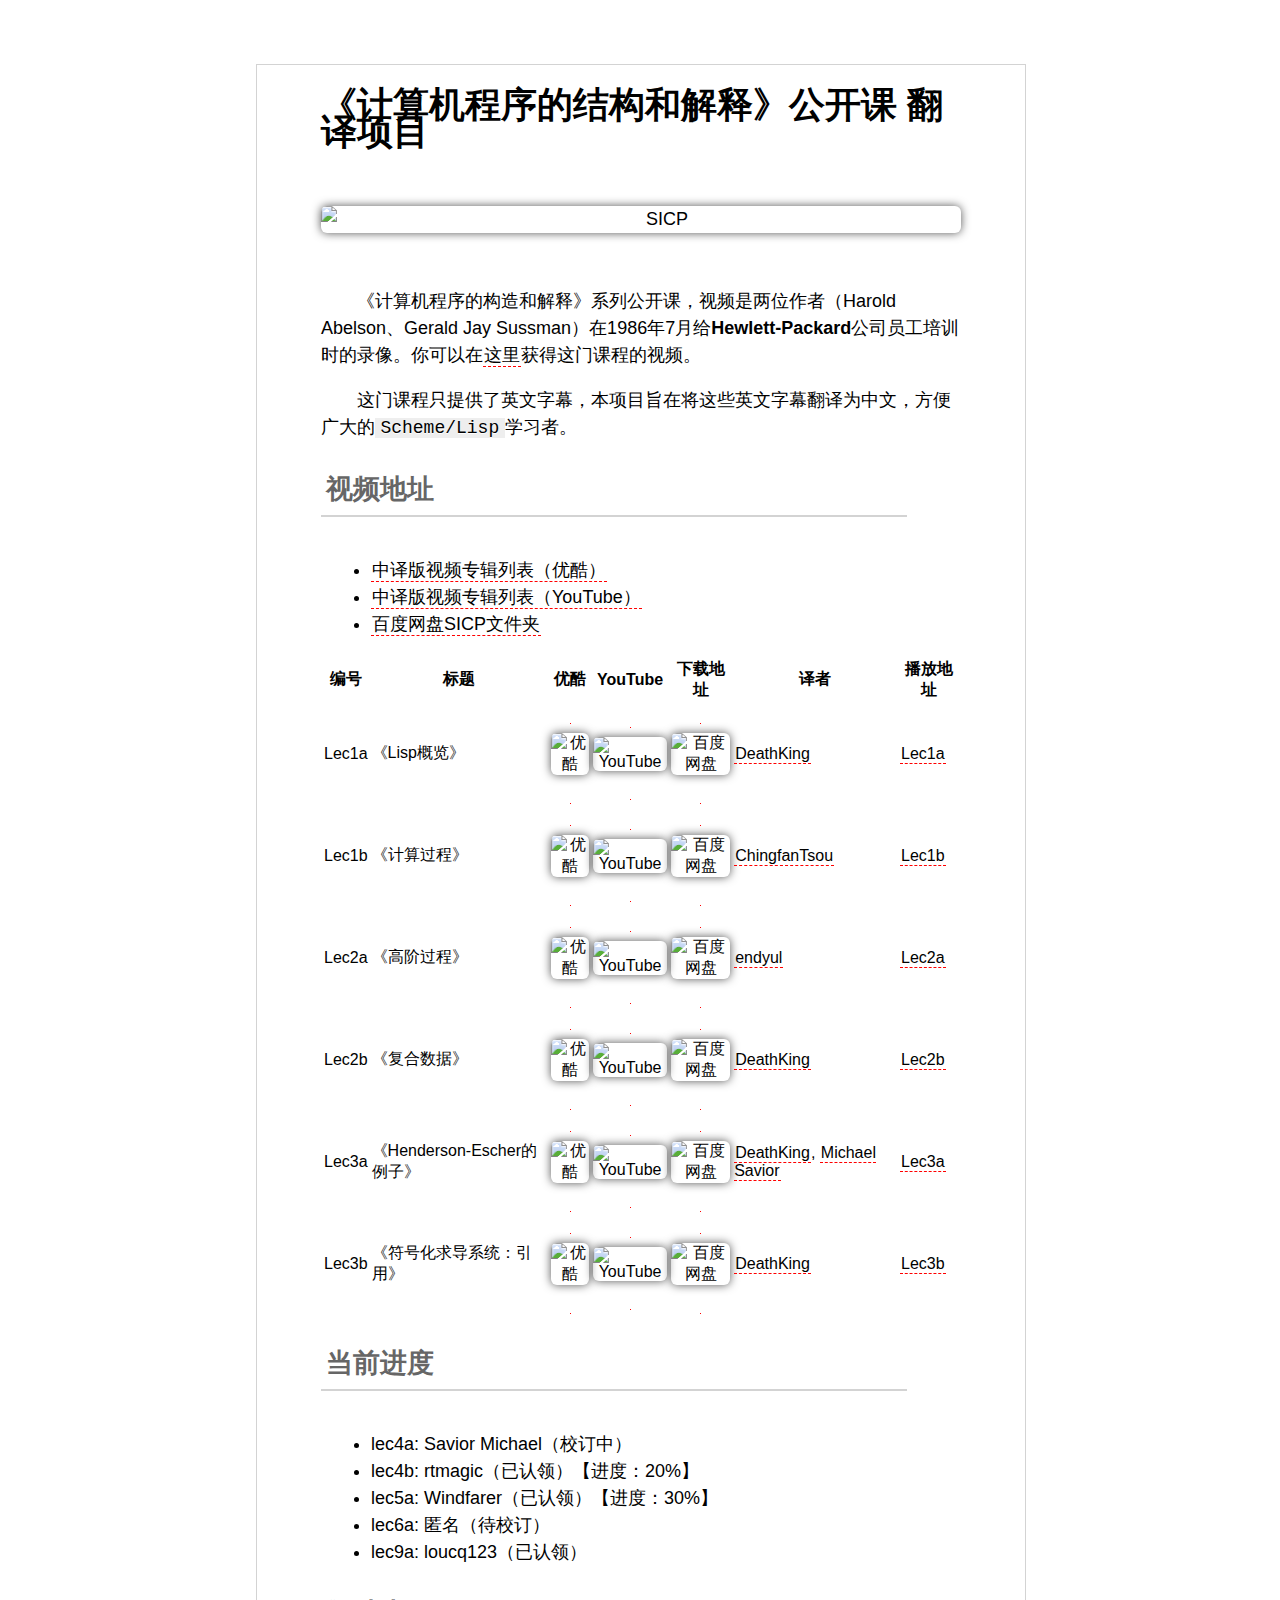
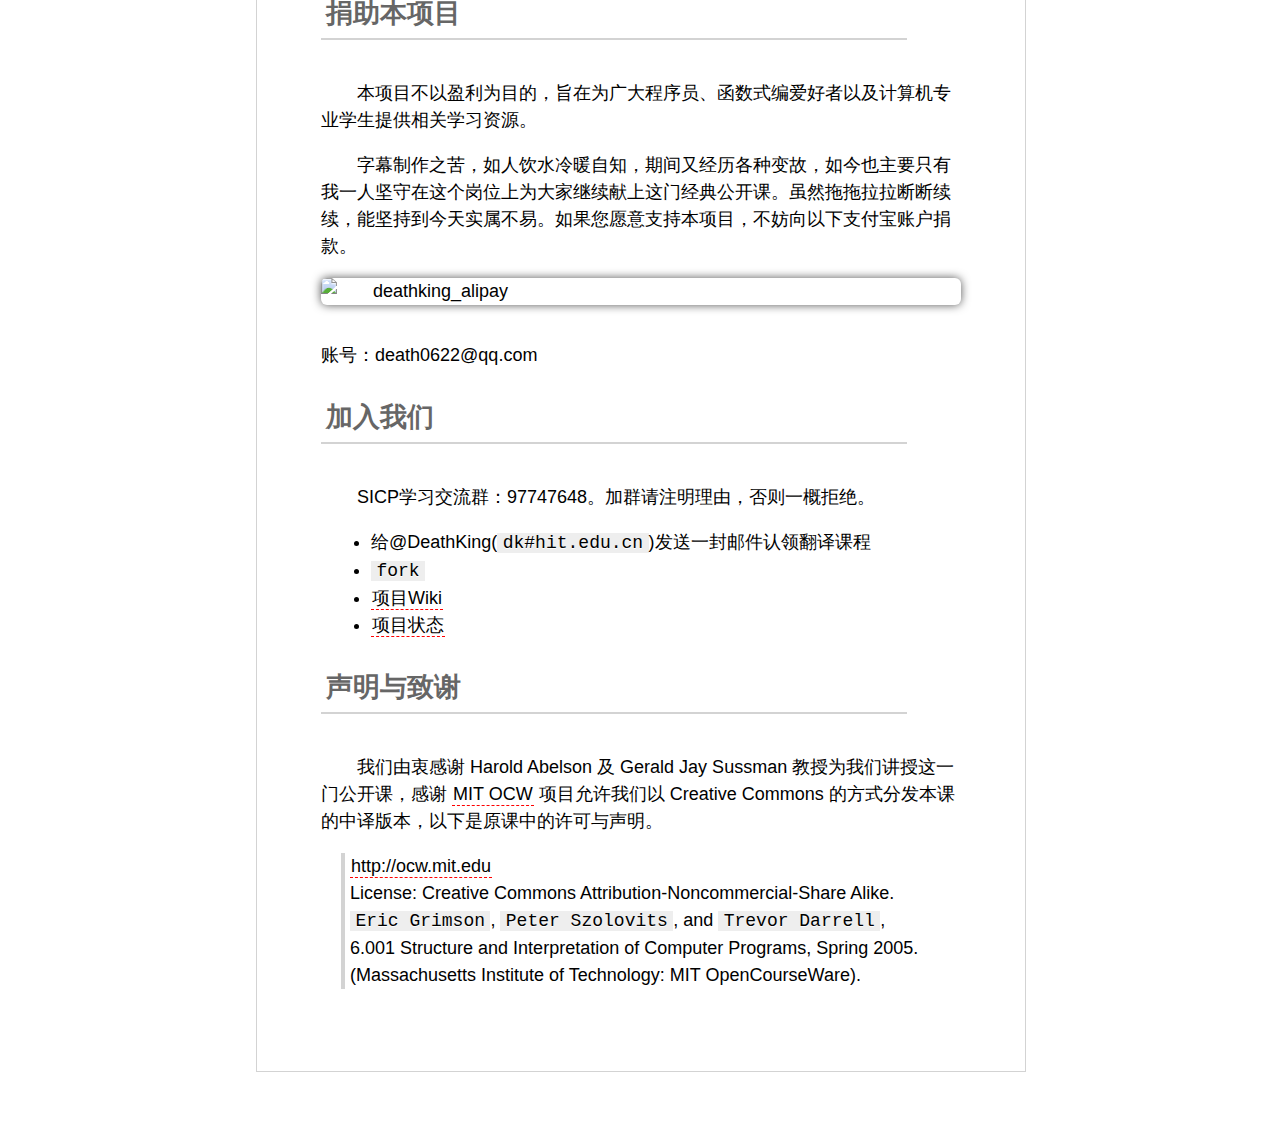
==== index.html @ 41e71034 "Site updated: 2015-11-07 14:18:02" ====
<html>
<head>
    <meta http-equiv="content-type" content="text/html; charset=utf-8" />
    <meta name="viewport" content="width=device-width, initial-scale=1, maximum-scale=1">
    
    <link rel="stylesheet" href="/css/main.css" type="text/css">
    <link rel="stylesheet" href="/css/style.css" type="text/css">


    <link rel="alternate" type="application/atom+xml" href="/atom.xml" title="Atom feed">

    
      <link rel="shortcut icon" type="image/x-icon" href="/favicon.ico?v=2"/>
    

    
    <title>Hexo</title>
</head>

<body>



<h1 id="《计算机程序的结构和解释》公开课_翻译项目">《计算机程序的结构和解释》公开课 翻译项目</h1><p align="center"><br>  <img src="http://groups.csail.mit.edu/mac/classes/6.001/abelson-sussman-lectures/wizard.jpg" alt="SICP"><br></p>

<p>《计算机程序的构造和解释》系列公开课，视频是两位作者（Harold Abelson、Gerald Jay Sussman）在1986年7月给<strong>Hewlett-Packard</strong>公司员工培训时的录像。你可以在<a href="http://ocw.mit.edu/OcwWeb/Electrical-Engineering-and-Computer-Science/6-001Spring-2005/CourseHome/index.htm" target="_blank" rel="external">这里</a>获得这门课程的视频。</p>
<p>这门课程只提供了英文字幕，本项目旨在将这些英文字幕翻译为中文，方便广大的<code>Scheme/Lisp</code>学习者。</p>
<h2 id="视频地址">视频地址</h2><ul>
<li><a href="http://www.youku.com/playlist_show/id_18958522.html" target="_blank" rel="external">中译版视频专辑列表（优酷）</a></li>
<li><a href="https://www.youtube.com/playlist?list=PLkEwH_Z2WOlppy8oUfrGwFVlOuKyo3RO_" target="_blank" rel="external">中译版视频专辑列表（YouTube）</a></li>
<li><a href="http://pan.baidu.com/s/1bnvO3vT" target="_blank" rel="external">百度网盘SICP文件夹</a></li>
</ul>
<table>
<thead>
<tr>
<th>编号</th>
<th>标题</th>
<th style="text-align:center">优酷</th>
<th style="text-align:center">YouTube</th>
<th style="text-align:center">下载地址</th>
<th>译者</th>
<th>播放地址</th>
</tr>
</thead>
<tbody>
<tr>
<td>Lec1a</td>
<td>《Lisp概览》</td>
<td style="text-align:center"><a href="http://v.youku.com/v_show/id_XNTEzMDAyMTU2.html" target="_blank" rel="external"><img src="https://cloud.githubusercontent.com/assets/895809/7487453/7ad84a02-f3ea-11e4-9af4-2f8c4dc8679d.png" alt="优酷"></a></td>
<td style="text-align:center"><a href="https://www.youtube.com/watch?v=iG6eVomFrhE" target="_blank" rel="external"><img src="https://cloud.githubusercontent.com/assets/895809/7487454/7bcde098-f3ea-11e4-85be-d267459c4974.png" alt="YouTube"></a></td>
<td style="text-align:center"><a href="http://pan.baidu.com/s/1kTmeMgR" target="_blank" rel="external"><img src="https://cloud.githubusercontent.com/assets/895809/7487452/7aca0af0-f3ea-11e4-97a2-9ad4af3c6e2e.png" alt="百度网盘"></a></td>
<td><a href="https://github.com/DeathKing" target="_blank" rel="external">DeathKing</a></td>
<td><a href="/lec/1.html">Lec1a</a></td>
</tr>
<tr>
<td>Lec1b</td>
<td>《计算过程》</td>
<td style="text-align:center"><a href="http://v.youku.com/v_show/id_XNTMxODY1NTg4.html" target="_blank" rel="external"><img src="https://cloud.githubusercontent.com/assets/895809/7487453/7ad84a02-f3ea-11e4-9af4-2f8c4dc8679d.png" alt="优酷"></a></td>
<td style="text-align:center"><a href="https://www.youtube.com/watch?v=sVErWRt8dG4" target="_blank" rel="external"><img src="https://cloud.githubusercontent.com/assets/895809/7487454/7bcde098-f3ea-11e4-85be-d267459c4974.png" alt="YouTube"></a></td>
<td style="text-align:center"><a href="http://pan.baidu.com/s/1o6G0Qgi" target="_blank" rel="external"><img src="https://cloud.githubusercontent.com/assets/895809/7487452/7aca0af0-f3ea-11e4-97a2-9ad4af3c6e2e.png" alt="百度网盘"></a></td>
<td><a href="https://github.com/ChingfanTsou" target="_blank" rel="external">ChingfanTsou</a></td>
<td><a href="/lec/2.html">Lec1b</a></td>
</tr>
<tr>
<td>Lec2a</td>
<td>《高阶过程》</td>
<td style="text-align:center"><a href="http://v.youku.com/v_show/id_XNzAzNjI1NjU2.html" target="_blank" rel="external"><img src="https://cloud.githubusercontent.com/assets/895809/7487453/7ad84a02-f3ea-11e4-9af4-2f8c4dc8679d.png" alt="优酷"></a></td>
<td style="text-align:center"><a href="https://www.youtube.com/watch?v=A-uHMbrAvmQ" target="_blank" rel="external"><img src="https://cloud.githubusercontent.com/assets/895809/7487454/7bcde098-f3ea-11e4-85be-d267459c4974.png" alt="YouTube"></a></td>
<td style="text-align:center"><a href="http://pan.baidu.com/s/1jG3HI8A" target="_blank" rel="external"><img src="https://cloud.githubusercontent.com/assets/895809/7487452/7aca0af0-f3ea-11e4-97a2-9ad4af3c6e2e.png" alt="百度网盘"></a></td>
<td><a href="https://github.com/endyul" target="_blank" rel="external">endyul</a></td>
<td><a href="/lec/3.html">Lec2a</a></td>
</tr>
<tr>
<td>Lec2b</td>
<td>《复合数据》</td>
<td style="text-align:center"><a href="http://v.youku.com/v_show/id_XNzAzNjg4Mjk2.html" target="_blank" rel="external"><img src="https://cloud.githubusercontent.com/assets/895809/7487453/7ad84a02-f3ea-11e4-9af4-2f8c4dc8679d.png" alt="优酷"></a></td>
<td style="text-align:center"><a href="https://www.youtube.com/watch?v=ggXt3Tmd1oY" target="_blank" rel="external"><img src="https://cloud.githubusercontent.com/assets/895809/7487454/7bcde098-f3ea-11e4-85be-d267459c4974.png" alt="YouTube"></a></td>
<td style="text-align:center"><a href="http://pan.baidu.com/s/1o6HgNgu" target="_blank" rel="external"><img src="https://cloud.githubusercontent.com/assets/895809/7487452/7aca0af0-f3ea-11e4-97a2-9ad4af3c6e2e.png" alt="百度网盘"></a></td>
<td><a href="https://github.com/DeathKing" target="_blank" rel="external">DeathKing</a></td>
<td><a href="/lec/4.html">Lec2b</a></td>
</tr>
<tr>
<td>Lec3a</td>
<td>《Henderson-Escher的例子》</td>
<td style="text-align:center"><a href="http://v.youku.com/v_show/id_XODk4NjUwODMy.html" target="_blank" rel="external"><img src="https://cloud.githubusercontent.com/assets/895809/7487453/7ad84a02-f3ea-11e4-9af4-2f8c4dc8679d.png" alt="优酷"></a></td>
<td style="text-align:center"><a href="https://www.youtube.com/watch?v=zpXX64Bi2tM" target="_blank" rel="external"><img src="https://cloud.githubusercontent.com/assets/895809/7487454/7bcde098-f3ea-11e4-85be-d267459c4974.png" alt="YouTube"></a></td>
<td style="text-align:center"><a href="http://pan.baidu.com/s/1bnHBWmz" target="_blank" rel="external"><img src="https://cloud.githubusercontent.com/assets/895809/7487452/7aca0af0-f3ea-11e4-97a2-9ad4af3c6e2e.png" alt="百度网盘"></a></td>
<td><a href="https://github.com/DeathKing" target="_blank" rel="external">DeathKing</a>, <a href="https://github.com/mut0u" target="_blank" rel="external">Michael Savior</a></td>
<td><a href="/lec/5.html">Lec3a</a></td>
</tr>
<tr>
<td>Lec3b</td>
<td>《符号化求导系统：引用》</td>
<td style="text-align:center"><a href="http://v.youku.com/v_show/id_XODk4NjUwODA0.html" target="_blank" rel="external"><img src="https://cloud.githubusercontent.com/assets/895809/7487453/7ad84a02-f3ea-11e4-9af4-2f8c4dc8679d.png" alt="优酷"></a></td>
<td style="text-align:center"><a href="https://www.youtube.com/watch?v=XF5oixi2CTM" target="_blank" rel="external"><img src="https://cloud.githubusercontent.com/assets/895809/7487454/7bcde098-f3ea-11e4-85be-d267459c4974.png" alt="YouTube"></a></td>
<td style="text-align:center"><a href="http://pan.baidu.com/s/1o6Jry9G" target="_blank" rel="external"><img src="https://cloud.githubusercontent.com/assets/895809/7487452/7aca0af0-f3ea-11e4-97a2-9ad4af3c6e2e.png" alt="百度网盘"></a></td>
<td><a href="https://github.com/DeathKing" target="_blank" rel="external">DeathKing</a></td>
<td><a href="/lec/6.html">Lec3b</a></td>
</tr>
</tbody>
</table>
<h2 id="当前进度">当前进度</h2><ul>
<li>lec4a: Savior Michael（校订中）</li>
<li>lec4b: rtmagic（已认领）【进度：20%】</li>
<li>lec5a: Windfarer（已认领）【进度：30%】</li>
<li>lec6a: 匿名（待校订）</li>
<li>lec9a: loucq123（已认领）</li>
</ul>
<h2 id="捐助本项目">捐助本项目</h2><p>本项目不以盈利为目的，旨在为广大程序员、函数式编爱好者以及计算机专业学生提供相关学习资源。</p>
<p>字幕制作之苦，如人饮水冷暖自知，期间又经历各种变故，如今也主要只有我一人坚守在这个岗位上为大家继续献上这门经典公开课。虽然拖拖拉拉断断续续，能坚持到今天实属不易。如果您愿意支持本项目，不妨向以下支付宝账户捐款。</p>
<p><img src="https://cloud.githubusercontent.com/assets/895809/6343830/b3840a8c-bc2a-11e4-931e-dbed22ffca99.png" alt="deathking_alipay"><br>账号：death0622@qq.com</p>
<h2 id="加入我们">加入我们</h2><p>SICP学习交流群：97747648。加群请注明理由，否则一概拒绝。</p>
<ul>
<li>给@DeathKing(<code>dk#hit.edu.cn</code>)发送一封邮件认领翻译课程</li>
<li><code>fork</code></li>
<li><a href="https://github.com/DeathKing/Learning-SICP/wiki" target="_blank" rel="external">项目Wiki</a></li>
<li><a href="https://github.com/DeathKing/Learning-SICP/wiki/%E9%A1%B9%E7%9B%AE%E7%8A%B6%E6%80%81" target="_blank" rel="external">项目状态</a></li>
</ul>
<h2 id="声明与致谢">声明与致谢</h2><p>我们由衷感谢 Harold Abelson 及 Gerald Jay Sussman 教授为我们讲授这一门公开课，感谢 <a href="http://ocw.mit.edu" target="_blank" rel="external">MIT OCW</a> 项目允许我们以 Creative Commons 的方式分发本课的中译版本，以下是原课中的许可与声明。   </p>
<blockquote>
<p><a href="http://ocw.mit.edu" target="_blank" rel="external">http://ocw.mit.edu</a><br>License: Creative Commons Attribution-Noncommercial-Share Alike.<br><code>Eric Grimson</code>, <code>Peter Szolovits</code>, and <code>Trevor Darrell</code>,<br>6.001 Structure and Interpretation of Computer Programs, Spring 2005.<br>(Massachusetts Institute of Technology: MIT OpenCourseWare).  </p>
</blockquote>





   



<!--加载导航栏所需js文件-->
<script src="http://apps.bdimg.com/libs/jquery/2.1.1/jquery.min.js"></script>
<script src="http://apps.bdimg.com/libs/bootstrap/3.3.0/js/bootstrap.min.js"></script>



</body>
</html>
---- css/main.css ----
body {
    font-family: STFangSong, Helvetica, Arial, Vernada, Tahoma, STXihei, "Microsoft YaHei", "Songti SC", SimSun, Heiti, sans-serif;
    font-size: 18px;
    margin: 5% 20% 5% 20%;
    padding: 2% 5% 5% 5%;
    width: 50%;
    line-height: 150%;
    border: 1px solid LightGrey;
}

H1 {
    font-family: "Palatino Linotype", "Book Antiqua", Palatino, Helvetica, STKaiti, SimSun, serif;
}

H2 {
    font-family: "Palatino Linotype", "Book Antiqua", Palatino, Helvetica, STKaiti, SimSun, serif;
    margin-bottom: 60px;
    margin-bottom: 40px;
    padding: 5px;
    border-bottom: 2px LightGrey solid;
    width: 90%;
    line-height: 150%;
    color: #666666;
}


H3 {
    font-family: "Palatino Linotype", "Book Antiqua", Palatino, Helvetica, STKaiti, SimSun, serif;
    margin-top: 40px;
    margin-bottom: 30px;
    border-bottom: 1px LightGrey solid;
    width: 80%;
    line-height: 150%;
    color: #666666;
}


H4 {
    font-family: "Palatino Linotype", "Book Antiqua", Palatino, Helvetica, STKaiti, SimSun, serif;
    margin-top: 40px;
    margin-bottom: 30px;
    border-bottom: 1px LightGrey solid;
    width: 80%;
    line-height: 150%;
    color: #666666;
}


li {
    margin-left: 10px;
}


blockquote {
    border-left: 4px lightgrey solid;
    padding-left: 5px;
    margin-left: 20px;
}

a{
    text-decoration: none;
    cursor: crosshair;
    border-bottom: 1px dashed Red;
    padding: 1px;
    color: black;
}


a:hover {
	background-color: LightGrey;
}


img {
    cursor: crosshair;
    display: block;
    box-shadow: 0 0 10px #555;
    border-radius: 6px;
    margin-left: auto;
    margin-right: auto;
    margin-top: 10px;
    margin-bottom: 10px;
    -webkit-box-shadow: 0 0 10px #555;
}


hr {
    color: LightGrey;
}

p {
    text-indent: 2em;
}
blockquote p {
    text-indent: 0em;
}
---- css/style.css ----
pre, .highlight {
  background: #2d2d2d;
  margin: 0 -20px;
  padding: 15px 20px;
  border-style: solid;
  border-color: #ddd;
  border-width: 1px 0;
  overflow: auto;
  color: #ccc;
  line-height: 22.400000000000002px;
}
 .highlight .gutter pre,
 .gist .gist-file .gist-data .line-numbers {
  color: #666;
  font-size: 0.85em;
}
 pre, code {
  font-family: "Source Code Pro", Consolas, Monaco, Menlo, Consolas, monospace;
}
 code {
  background: #eee;
  text-shadow: 0 1px #fff;
  padding: 0 0.3em;
}
 pre code {
  background: none;
  text-shadow: none;
  padding: 0;
}
 .highlight pre {
  border: none;
  margin: 0;
  padding: 0;
}
 .highlight table {
  margin: 0;
  /*width: auto;*/
}
 .highlight td {
  border: none;
  padding: 0;
}
 .highlight figcaption {
  font-size: 0.85em;
  color: #999;
  line-height: 1em;
  margin-bottom: 1em;
}
 .highlight figcaption:before,
 .highlight figcaption:after {
  content: "";
  display: table;
}
 .highlight figcaption:after {
  clear: both;
}
 .highlight figcaption a {
  float: right;
}
 .highlight .gutter pre {
  text-align: right;
  padding-right: 20px;
}
 .highlight .line {
  height: 22.400000000000002px;
}
 .gist {
  margin: 0 -20px;
  border-style: solid;
  border-color: #ddd;
  border-width: 1px 0;
  background: #2d2d2d;
  padding: 15px 20px 15px 0;
}
 .gist .gist-file {
  border: none;
  font-family: "Source Code Pro", Consolas, Monaco, Menlo, Consolas, monospace;
  margin: 0;
}
 .gist .gist-file .gist-data {
  background: none;
  border: none;
}
 .gist .gist-file .gist-data .line-numbers {
  background: none;
  border: none;
  padding: 0 20px 0 0;
}
 .gist .gist-file .gist-data .line-data {
  padding: 0 !important;
}
 .gist .gist-file .highlight {
  margin: 0;
  padding: 0;
  border: none;
}
 .gist .gist-file .gist-meta {
  background: #2d2d2d;
  color: #999;
  font: 0.85em "Helvetica Neue", Helvetica, Arial, sans-serif;
  text-shadow: 0 0;
  padding: 0;
  margin-top: 1em;
  margin-left: 20px;
}
 .gist .gist-file .gist-meta a {
  color: #258fb8;
  font-weight: normal;
}
 .gist .gist-file .gist-meta a:hover {
  text-decoration: underline;
}
pre .comment,
pre .title {
  color: #999;
}
pre .variable,
pre .attribute,
pre .tag,
pre .regexp,
pre .ruby .constant,
pre .xml .tag .title,
pre .xml .pi,
pre .xml .doctype,
pre .html .doctype,
pre .css .id,
pre .css .class,
pre .css .pseudo {
  color: #f2777a;
}
pre .number,
pre .preprocessor,
pre .built_in,
pre .literal,
pre .params,
pre .constant {
  color: #f99157;
}
pre .class,
pre .ruby .class .title,
pre .css .rules .attribute {
  color: #9c9;
}
pre .string,
pre .value,
pre .inheritance,
pre .header,
pre .ruby .symbol,
pre .xml .cdata {
  color: #9c9;
}
pre .css .hexcolor {
  color: #6cc;
}
pre .function,
pre .python .decorator,
pre .python .title,
pre .ruby .function .title,
pre .ruby .title .keyword,
pre .perl .sub,
pre .javascript .title,
pre .coffeescript .title {
  color: #69c;
}
pre .keyword,
pre .javascript .function {
  color: #c9c;
}
@media screen and (max-width: 479px) {
  #mobile-nav {
    position: absolute;
    top: 0;
    left: 0;
    width: 280px;
    height: 100%;
    background: #191919;
    border-right: 1px solid #fff;
  }
}
@media screen and (max-width: 479px) {
  .mobile-nav-link {
    display: block;
    color: #999;
    text-decoration: none;
    padding: 15px 20px;
    font-weight: bold;
  }
  .mobile-nav-link:hover {
    color: #fff;
  }
}
@media screen and (min-width: 768px) {
  #sidebar {
    display: inline;
    float: left;
    width: 23.3333333333333%;
    margin: 0 0.8333333333333%;
  }
}
.widget-wrap {
  margin: 50px 0;
}
.widget {
  color: #777;
  text-shadow: 0 1px #fff;
  background: #ddd;
  -webkit-box-shadow: 0 -1px 4px #ccc inset;
  box-shadow: 0 -1px 4px #ccc inset;
  border: 1px solid #ccc;
  padding: 15px;
  -webkit-border-radius: 3px;
  border-radius: 3px;
}
.widget a {
  color: #258fb8;
  text-decoration: none;
}
.widget a:hover {
  text-decoration: underline;
}
.widget ul ul,
.widget ol ul,
.widget dl ul,
.widget ul ol,
.widget ol ol,
.widget dl ol,
.widget ul dl,
.widget ol dl,
.widget dl dl {
  margin-left: 15px;
  list-style: disc;
}
.widget {
  line-height: 1.6em;
  word-wrap: break-word;
  font-size: 0.9em;
}
.widget ul,
.widget ol {
  list-style: none;
  margin: 0;
}
.widget ul ul,
.widget ol ul,
.widget ul ol,
.widget ol ol {
  margin: 0 20px;
}
.widget ul ul,
.widget ol ul {
  list-style: disc;
}
.widget ul ol,
.widget ol ol {
  list-style: decimal;
}
.category-list-count,
.tag-list-count,
.archive-list-count {
  padding-left: 5px;
  color: #999;
  font-size: 0.85em;
}
.category-list-count:before,
.tag-list-count:before,
.archive-list-count:before {
  content: "(";
}
.category-list-count:after,
.tag-list-count:after,
.archive-list-count:after {
  content: ")";
}
.tagcloud a {
  margin-right: 5px;
}
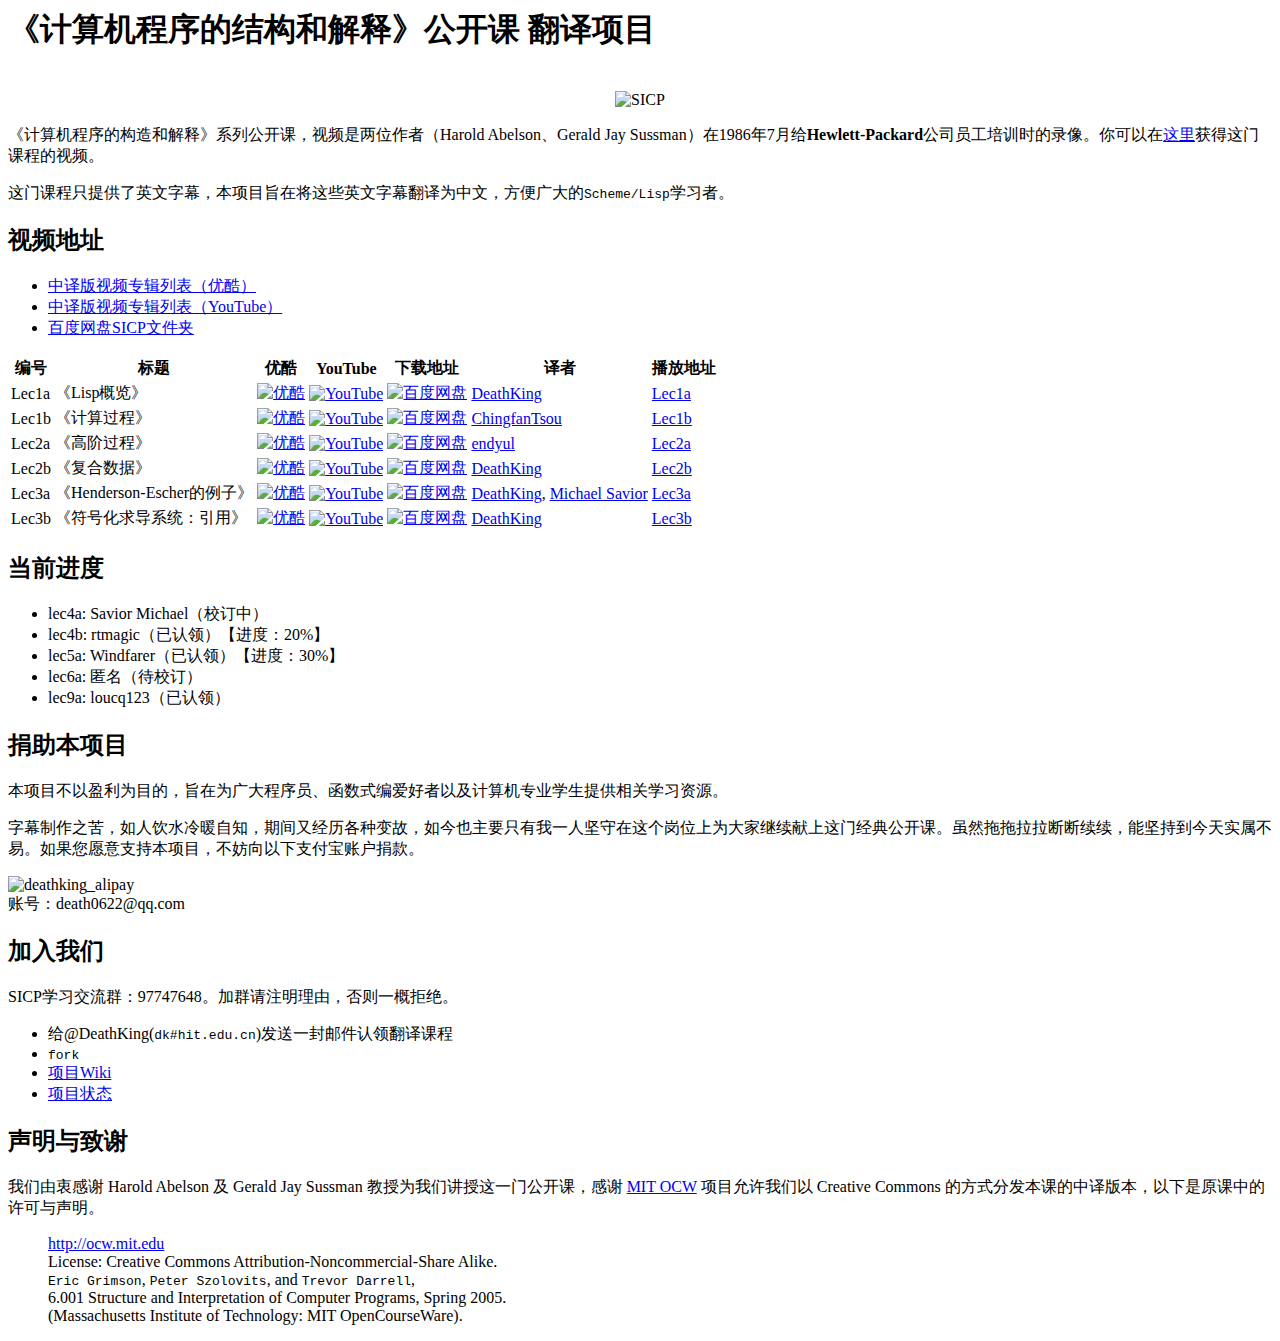
==== commit 2c224ae7: "Site updated: 2015-11-07 14:21:18" ====
--- a/index.html
+++ b/index.html
@@ -3,8 +3,8 @@
     <meta http-equiv="content-type" content="text/html; charset=utf-8" />
     <meta name="viewport" content="width=device-width, initial-scale=1, maximum-scale=1">
     
-    <link rel="stylesheet" href="/css/main.css" type="text/css">
-    <link rel="stylesheet" href="/css/style.css" type="text/css">
+    <link rel="stylesheet" href="/Learning-SICP/css/main.css" type="text/css">
+    <link rel="stylesheet" href="/Learning-SICP/css/style.css" type="text/css">
 
 
     <link rel="alternate" type="application/atom+xml" href="/atom.xml" title="Atom feed">
